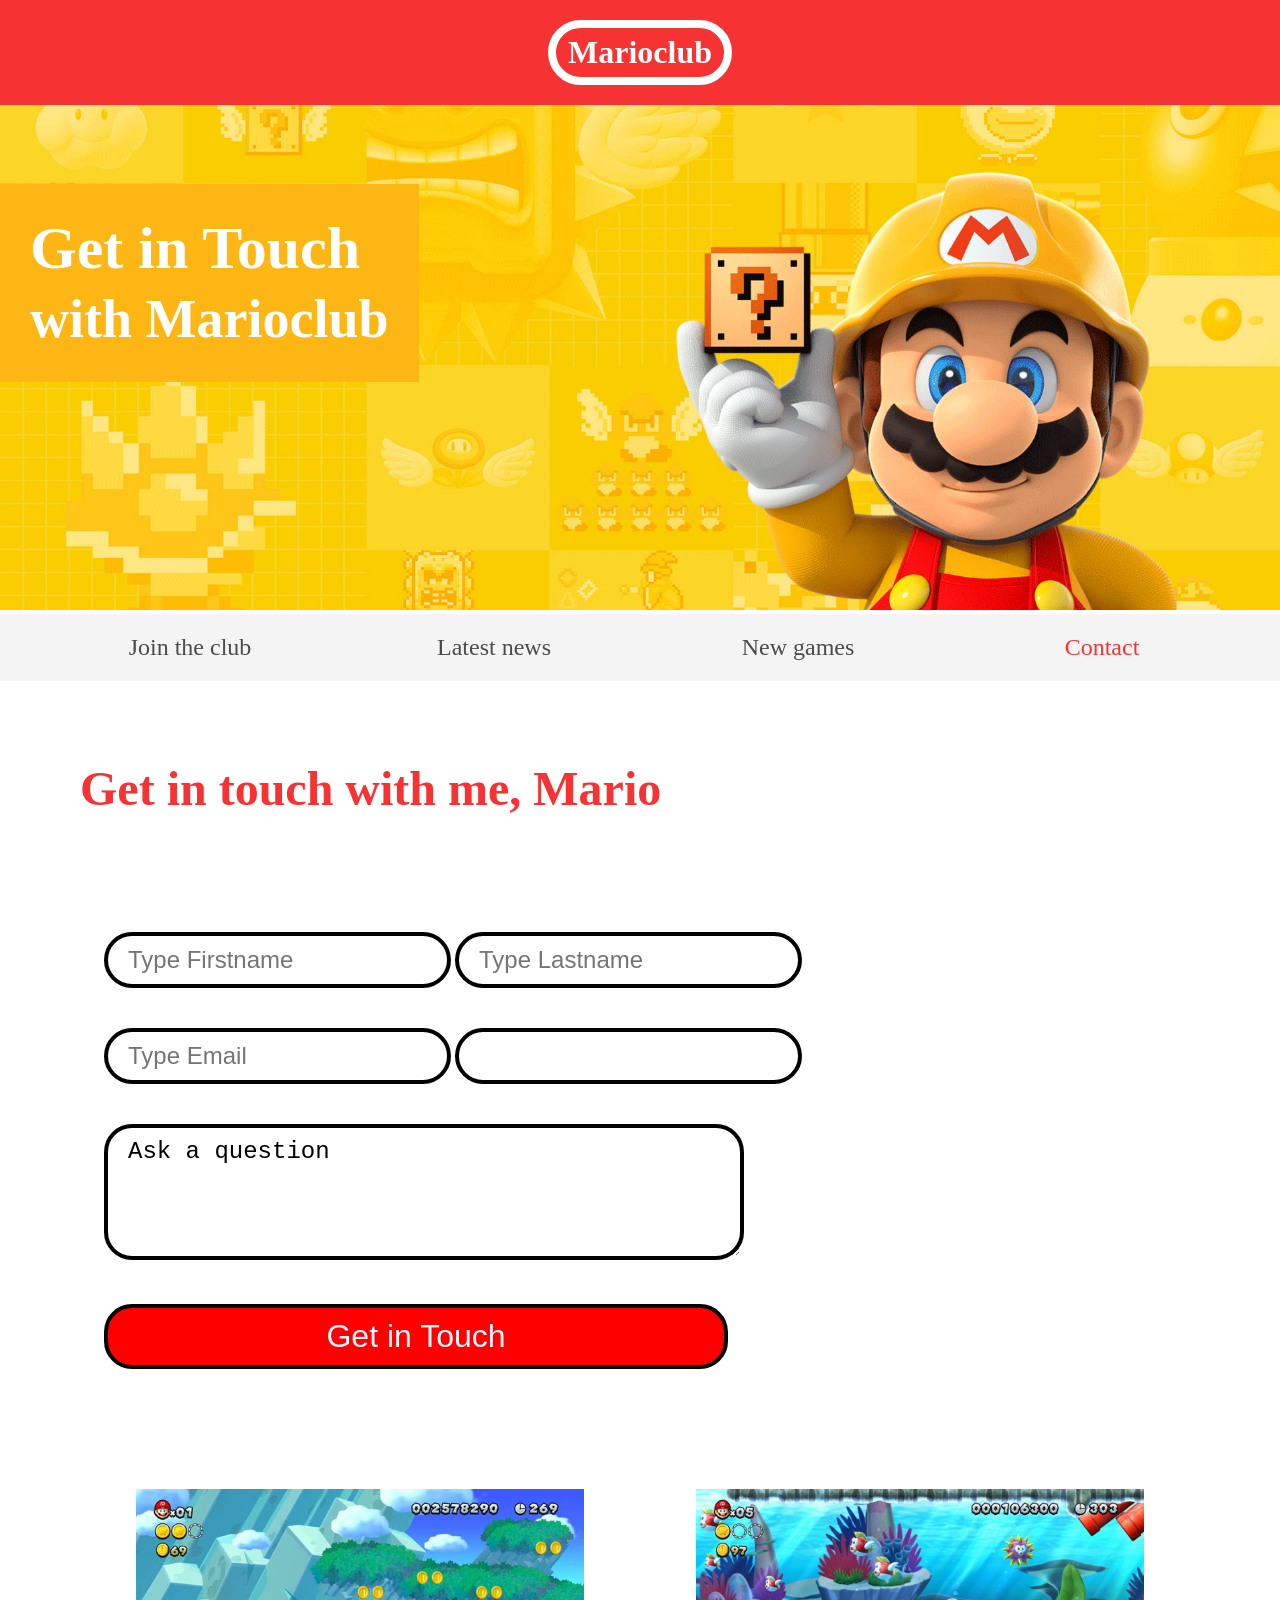
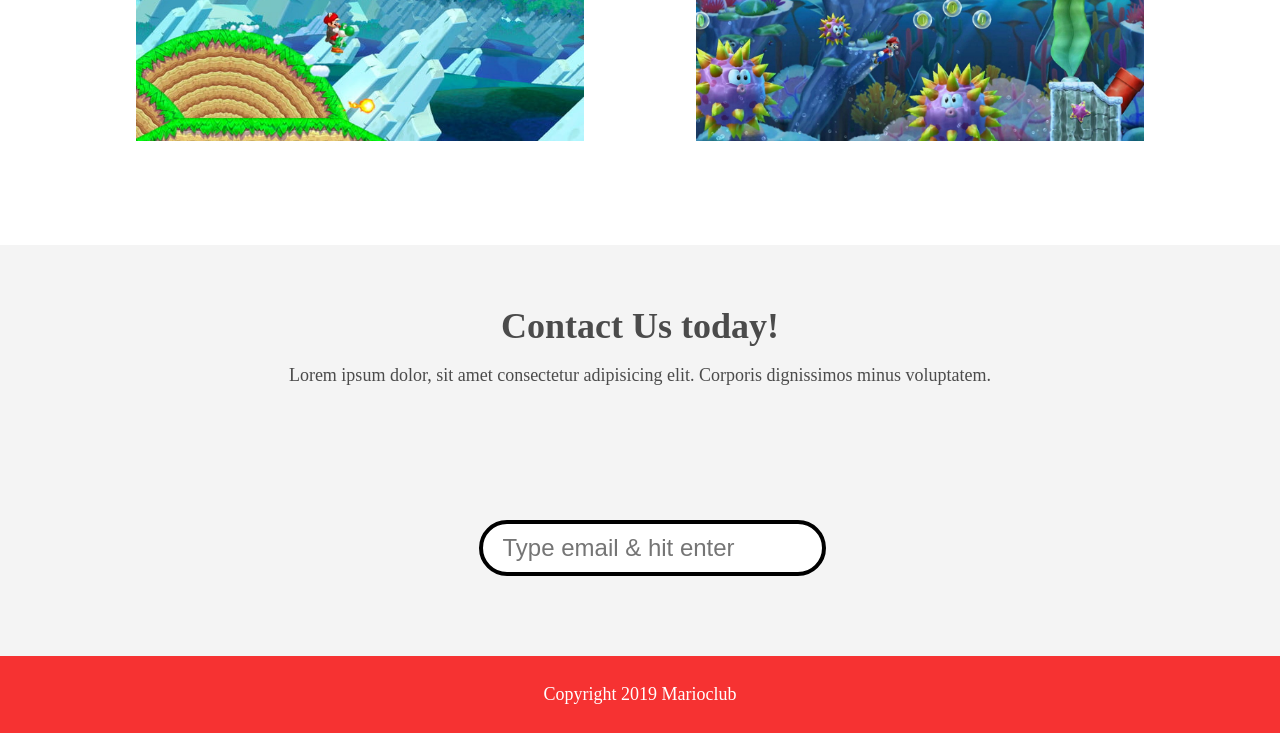
==== contact.html @ 083f6705 "Initial commit" ====
<!DOCTYPE html>
<html>

<head>
    <meta name="viewport" content="width=device-width, initial-scale=1.0">
    <link rel="shortcut icon" href="img/favicon.ico" type="image/x-icon">
    <link rel="icon" href="img/favicon.ico" type="image/x-icon">
    <link rel="stylesheet" href="css/style.css">
    <title>Marioclub</title>
</head>

<body>
    <header>
        <a href="index.html">
            <h1>Marioclub</h1>
        </a>
    </header>
    <section class="banner">
        <img src="img/banner.jpg" alt="marioclub welcome banner">
        <div class="welcome">
            <h2>Get in Touch<br><span>with Marioclub</span></h2>
        </div>
    </section>
    <nav class="main-nav">
        <ul>
            <li><a href="index.html">Join the club</a></li>
            <li><a href="news.html">Latest news</a></li>
            <li><a href="games.html">New games</a></li>
            <li><a href="contact.html" class="join">Contact</a></li>
        </ul>
    </nav>
    <main>
        <article>
            <h2>Get in touch with me, Mario</h2>
            <form>
                <input type="text" name="fname" placeholder="Type Firstname" required>
                <input type="text" name="lname" placeholder="Type Lastname" required><br />
                <input type="email" name="mail" placeholder="Type Email" required>
                <input list="countries" name="country" id="country">
                <datalist id="countries">
                    <option value="Albania">
                    <option value="Austria">
                    <option value="Belarus">
                    <option value="Belgium">
                    <option value="Bosnia">
                    <option value="Bulgaria">
                    <option value="Croatia">
                    <option value="Czech Republic">
                    <option value="Denmark">
                    <option value="Finland">
                    <option value="France">
                    <option value="Georgia">
                    <option value="Germany">
                    <option value="Greece">
                    <option value="Hungary">
                    <option value="Ireland">
                    <option value="Italy">
                    <option value="Kazakhstan">
                    <option value="Lithuania">
                    <option value="Netherlands">
                    <option value="Norway">
                    <option value="Poland">
                    <option value="Portugal">
                    <option value="Romania">
                    <option value="Russia">
                    <option value="Serbia">
                    <option value="Slovakia">
                    <option value="Spain">
                    <option value="Turkey">
                    <option value="Sweden">
                    <option value="Switzerland">
                    <option value="Ukraine">
                    <option value="United Kingdom">
                </datalist>
                <br />
                <textarea name="question" rows="4" cols="40" placeholder="Ask a question...">Ask a question</textarea>
                <input type="submit" value="Get in Touch">
            </form>
        </article>
        <ul class="images">
            <li><img src="img/thumb-1.jpg" alt="mario thumbnail 1"></li>
            <li><img src="img/thumb-2.jpg" alt="mario thumbnail 2"></li>
        </ul>
    </main>
    <section class="join">
        <h2>Contact Us today!</h2>
        <p>Lorem ipsum dolor, sit amet consectetur adipisicing elit. Corporis dignissimos minus voluptatem.</p>
        <form>
            <input type="email" name="email" placeholder="Type email & hit enter" required>
        </form>

    </section>
    <footer>
        <p class="copyright">Copyright 2019 Marioclub</p>
    </footer>
</body>

</html>
---- css/style.css ----
body, ul, li, h1, h2, a{
  margin: 0;
  padding: 0;
  font-family: tahoma;
}
p{
  font-size: 18px;
}
header{
  background-color: #F63232;
  padding: 20px 0;
  text-align: center;
  position: fixed;
  width: 100%;
  top: 0;
  left: 0;
  z-index: 1;
}
header h1{
  color: white;
  border: 8px solid white;
  display: inline-block;
  padding: 6px 12px;
  border-radius: 36px;
}
.banner{
  position: relative;
}
.banner img{
  width: 100%;
}
.banner .welcome{
  background:#FEB614;
  color: white;
  padding: 30px;
  font-size: 60px;
  position: absolute;
  left: 0;
  top: 30%;
} 
.banner .welcome span{
  font-size: 0.9em;
}
nav{
  background: #F4F4F4;
  padding: 20px;
  position: -webkit-sticky;
  position: sticky;
  top: 106px;
  z-index: 1;
}
nav ul{
  white-space: nowrap;
  max-width: 1200px;
  margin: 0 auto;
  text-align: center;
}
nav li{
  width: 25%;
  display: inline-block;
  font-size: 24px;
}
nav li a{
  text-decoration: none;
  color: #4B4B4B;
}
nav li a:hover{
  text-decoration: underline;
}
nav li a.join{
  color: #F63232;
}
main{
  max-width: 100%;
  width: 1200px;
  margin: 80px auto;
  padding: 0 40px;
  -webkit-box-sizing: border-box;
  box-sizing: border-box;
}
article h2{
  color: #F63232;
  font-size: 48px;
}
article p{
  line-height: 2em;
  color: #4B4B4B;
}
article p::first-line{
  font-weight: bold;
  font-size: 1.2em;
}
.images{
  text-align: center;
  margin: 80px 0;
  white-space: nowrap;
}
.images li{
  display: inline-block;
  list-style-type: none;
  width: 40%;
  margin: 20px 5%;
  position: relative;
}
.images li:hover{
  top: -4px;
}
.images li img{
  max-width: 100%;
}
.images {
  display: -webkit-box;
  display: -ms-flexbox;
  display: flex;
  -ms-flex-wrap: wrap;
  flex-wrap: wrap;
}

.coverimage li {
  -webkit-box-flex: 1;
  -ms-flex: 0 0 50%;
  flex: 0 0 50%; /* explanation below */
  margin: 5px;
  height: 100px;
  
}

section.join{
  background: #F4F4F4;
  text-align: center;
  padding: 60px 20px;
  color: #4B4B4B;
}
section.join h2{
  font-size: 36px;
}
form {
    padding-left: 1.5rem;
    padding-top: 6rem;
}

form input{
  margin: 20px 0;
  padding: 10px 20px;
  font-size: 24px;
  border-radius: 28px;
  border: 4px solid black;
}

form textarea{
  margin: 20px 0;
  padding: 10px 20px;
  font-size: 24px;
  border-radius: 28px;
  border: 4px solid black;
}
form input:focus{
  border: 4px dashed #4B4B4B;
  outline: none;
}
form textarea:focus{
  border: 4px dashed #4B4B4B;
  outline: none;
}
form input:valid{
  border: 4px solid #000000;
}
input[type="submit"] {
    width: 39rem;
    background-color: red;
    font-size: xx-large;
    color: ghostwhite;
}
input[type="submit"]:focus {
    border: 4px dashed ghostwhite;
    outline: none
}
footer{
  background: #F63232;
  color: white;
  padding: 10px;
  text-align: center;
}

/* responsive styles */

@media screen and (max-width: 1400px){

  .banner .welcome{
    font-size: 40px;
  }

}

@media screen and (max-width: 960px){

  .banner .welcome{
    font-size: 28px;
  }
  nav li{
    font-size: 18px;
  }

}

@media screen and (max-width: 700px){

  .banner .welcome{
    font-size: 20px;
    position: relative;
    text-align: center;
  }
  .banner .welcome br{
    display: none;
  }
  .banner .welcome span{
    font-size: 1em;
  }
  nav li{
    font-size: 18px;
  }
  .images li{
    width: 100%;
    display: block;
    margin: 20px auto;
  }

}

@media screen and (max-width: 560px){

  .banner .welcome{
    font-size: 20px;
    position: relative;
    text-align: center;
  }
  .banner .welcome br{
    display: none;
  }
  .banner .welcome span{
    font-size: 1em;
  }
  nav li{
    display: block;
    width: 100%;
    margin: 12px 0;
  }
  article h2{
    font-size: 36px;
  }
  header, nav{
    position: relative;
    top: 0;
  }
  

}
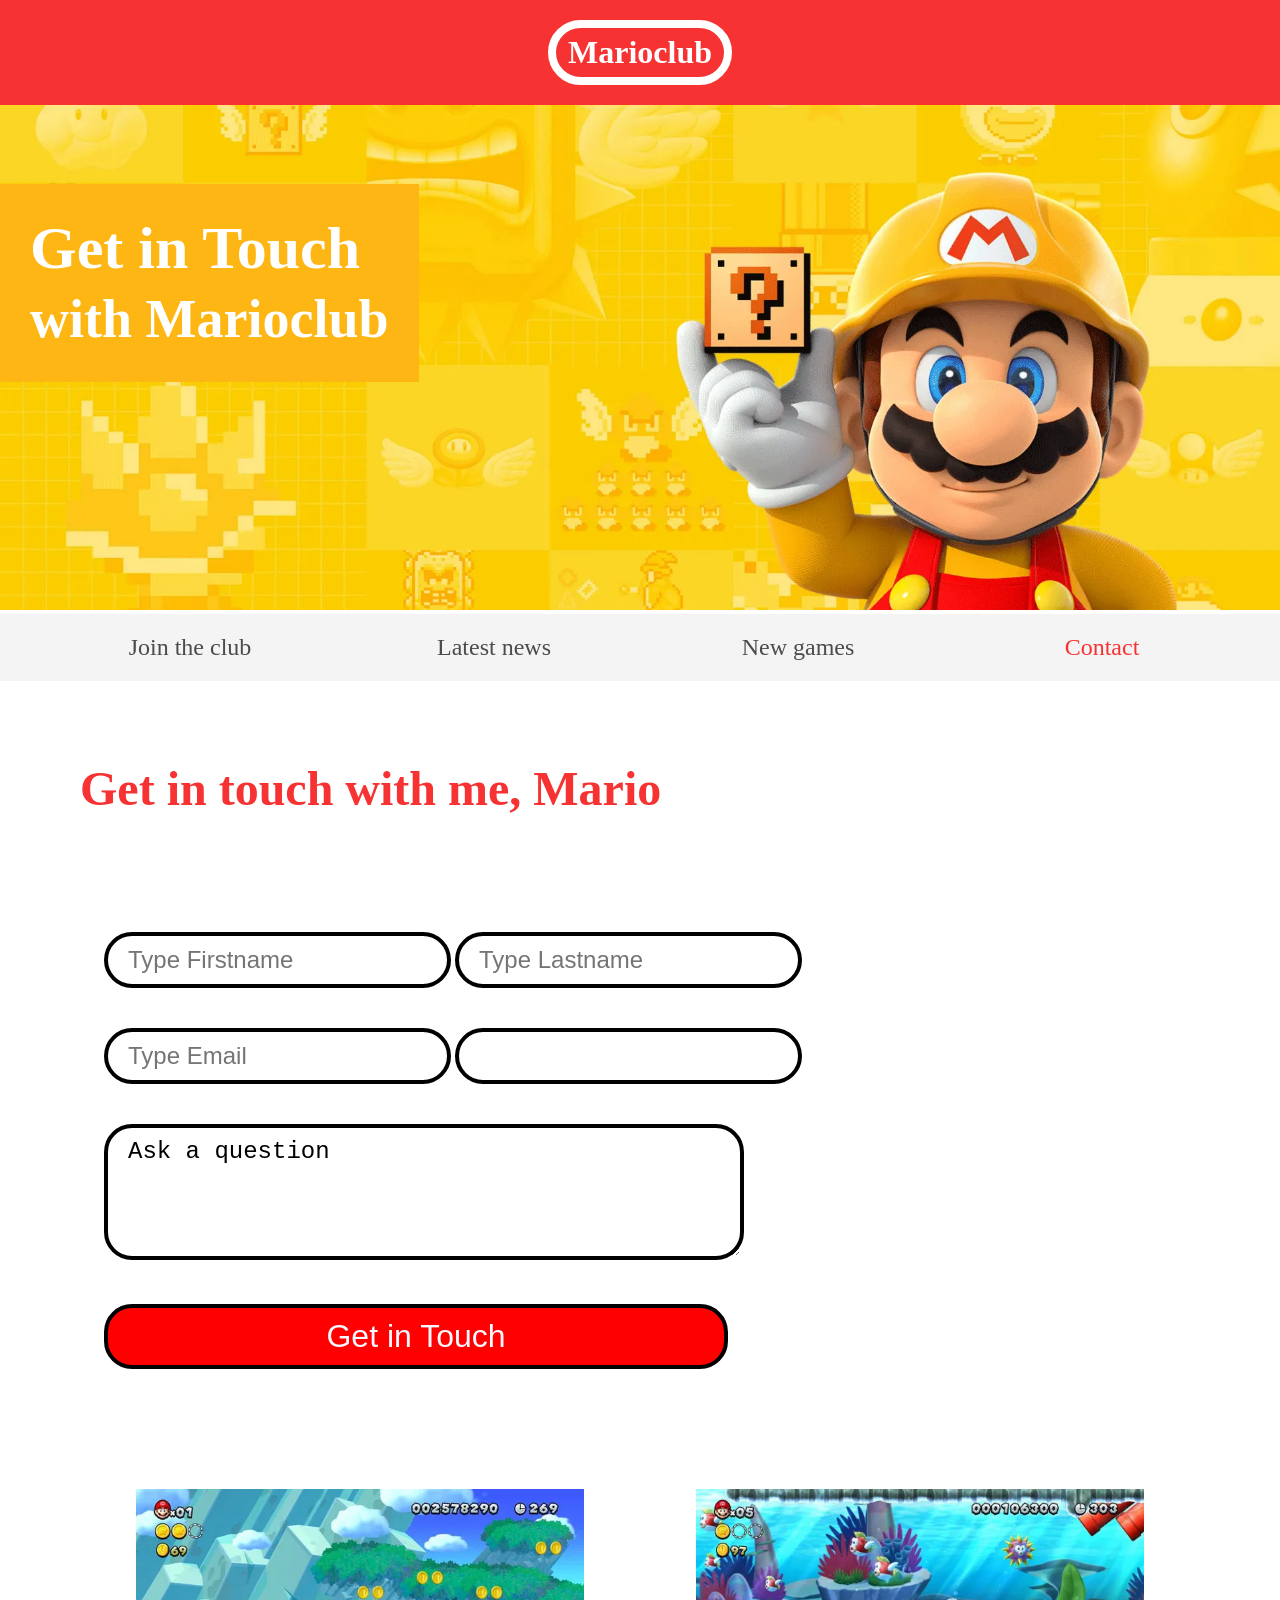
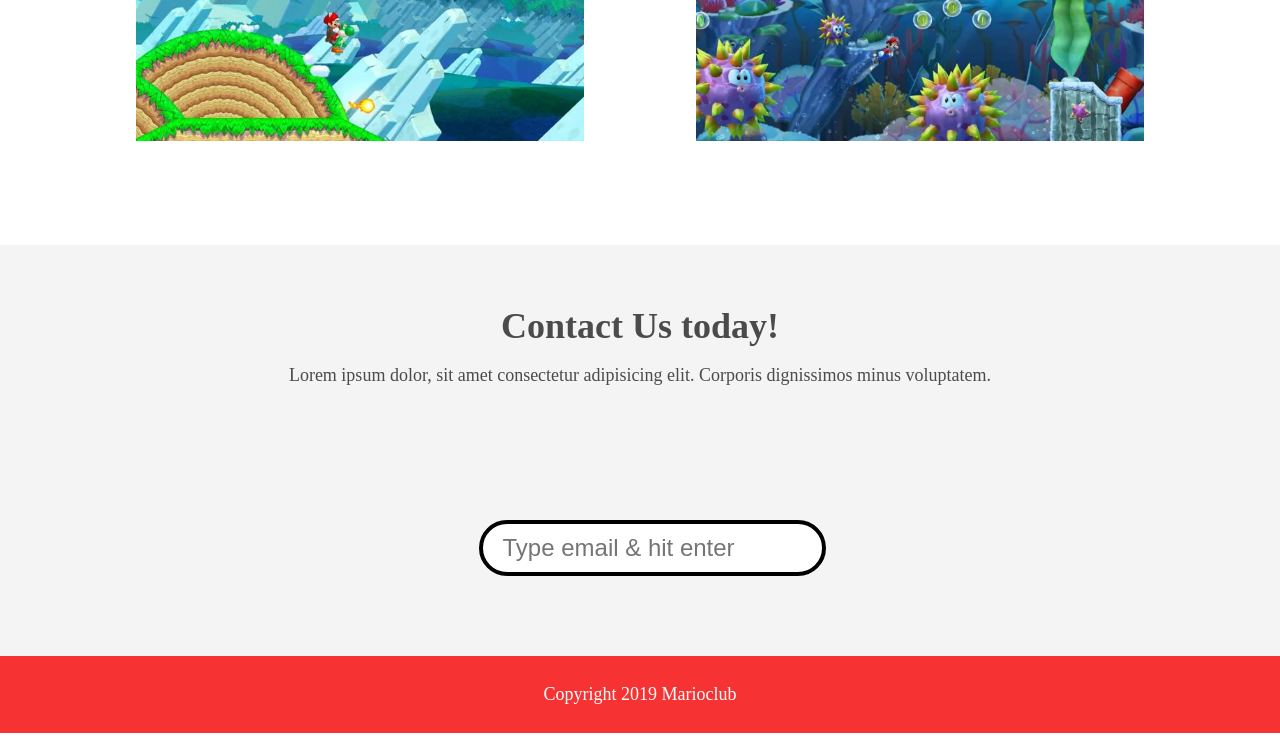
==== commit 3474b5f6: "Optimeret billeder og konverteret til WebP Konverteret JPG-billeder til WebP for at reducere filstør" ====
--- a/contact.html
+++ b/contact.html
@@ -1,98 +1,120 @@
-<!DOCTYPE html>
+<!doctype html>
 <html>
+  <head>
+    <meta name="viewport" content="width=device-width, initial-scale=1.0" />
+    <link rel="shortcut icon" href="img/favicon.ico" type="image/x-icon" />
+    <link rel="icon" href="img/favicon.ico" type="image/x-icon" />
+    <link rel="stylesheet" href="css/style.css" />
+    <title>Marioclub</title>
+  </head>
 
-<head>
-    <meta name="viewport" content="width=device-width, initial-scale=1.0">
-    <link rel="shortcut icon" href="img/favicon.ico" type="image/x-icon">
-    <link rel="icon" href="img/favicon.ico" type="image/x-icon">
-    <link rel="stylesheet" href="css/style.css">
-    <title>Marioclub</title>
-</head>
-
-<body>
+  <body>
     <header>
-        <a href="index.html">
-            <h1>Marioclub</h1>
-        </a>
+      <a href="index.html">
+        <h1>Marioclub</h1>
+      </a>
     </header>
     <section class="banner">
-        <img src="img/banner.jpg" alt="marioclub welcome banner">
-        <div class="welcome">
-            <h2>Get in Touch<br><span>with Marioclub</span></h2>
-        </div>
+      <img src="img/banner.webp" alt="marioclub welcome banner" />
+      <div class="welcome">
+        <h2>Get in Touch<br /><span>with Marioclub</span></h2>
+      </div>
     </section>
     <nav class="main-nav">
-        <ul>
-            <li><a href="index.html">Join the club</a></li>
-            <li><a href="news.html">Latest news</a></li>
-            <li><a href="games.html">New games</a></li>
-            <li><a href="contact.html" class="join">Contact</a></li>
-        </ul>
+      <ul>
+        <li><a href="index.html">Join the club</a></li>
+        <li><a href="news.html">Latest news</a></li>
+        <li><a href="games.html">New games</a></li>
+        <li><a href="contact.html" class="join">Contact</a></li>
+      </ul>
     </nav>
     <main>
-        <article>
-            <h2>Get in touch with me, Mario</h2>
-            <form>
-                <input type="text" name="fname" placeholder="Type Firstname" required>
-                <input type="text" name="lname" placeholder="Type Lastname" required><br />
-                <input type="email" name="mail" placeholder="Type Email" required>
-                <input list="countries" name="country" id="country">
-                <datalist id="countries">
-                    <option value="Albania">
-                    <option value="Austria">
-                    <option value="Belarus">
-                    <option value="Belgium">
-                    <option value="Bosnia">
-                    <option value="Bulgaria">
-                    <option value="Croatia">
-                    <option value="Czech Republic">
-                    <option value="Denmark">
-                    <option value="Finland">
-                    <option value="France">
-                    <option value="Georgia">
-                    <option value="Germany">
-                    <option value="Greece">
-                    <option value="Hungary">
-                    <option value="Ireland">
-                    <option value="Italy">
-                    <option value="Kazakhstan">
-                    <option value="Lithuania">
-                    <option value="Netherlands">
-                    <option value="Norway">
-                    <option value="Poland">
-                    <option value="Portugal">
-                    <option value="Romania">
-                    <option value="Russia">
-                    <option value="Serbia">
-                    <option value="Slovakia">
-                    <option value="Spain">
-                    <option value="Turkey">
-                    <option value="Sweden">
-                    <option value="Switzerland">
-                    <option value="Ukraine">
-                    <option value="United Kingdom">
-                </datalist>
-                <br />
-                <textarea name="question" rows="4" cols="40" placeholder="Ask a question...">Ask a question</textarea>
-                <input type="submit" value="Get in Touch">
-            </form>
-        </article>
-        <ul class="images">
-            <li><img src="img/thumb-1.jpg" alt="mario thumbnail 1"></li>
-            <li><img src="img/thumb-2.jpg" alt="mario thumbnail 2"></li>
-        </ul>
+      <article>
+        <h2>Get in touch with me, Mario</h2>
+        <form>
+          <input
+            type="text"
+            name="fname"
+            placeholder="Type Firstname"
+            required
+          />
+          <input
+            type="text"
+            name="lname"
+            placeholder="Type Lastname"
+            required
+          /><br />
+          <input type="email" name="mail" placeholder="Type Email" required />
+          <input list="countries" name="country" id="country" />
+          <datalist id="countries">
+            <option value="Albania"></option>
+            <option value="Austria"></option>
+            <option value="Belarus"></option>
+            <option value="Belgium"></option>
+            <option value="Bosnia"></option>
+            <option value="Bulgaria"></option>
+            <option value="Croatia"></option>
+            <option value="Czech Republic"></option>
+            <option value="Denmark"></option>
+            <option value="Finland"></option>
+            <option value="France"></option>
+            <option value="Georgia"></option>
+            <option value="Germany"></option>
+            <option value="Greece"></option>
+            <option value="Hungary"></option>
+            <option value="Ireland"></option>
+            <option value="Italy"></option>
+            <option value="Kazakhstan"></option>
+            <option value="Lithuania"></option>
+            <option value="Netherlands"></option>
+            <option value="Norway"></option>
+            <option value="Poland"></option>
+            <option value="Portugal"></option>
+            <option value="Romania"></option>
+            <option value="Russia"></option>
+            <option value="Serbia"></option>
+            <option value="Slovakia"></option>
+            <option value="Spain"></option>
+            <option value="Turkey"></option>
+            <option value="Sweden"></option>
+            <option value="Switzerland"></option>
+            <option value="Ukraine"></option>
+            <option value="United Kingdom"></option>
+          </datalist>
+          <br />
+          <textarea
+            name="question"
+            rows="4"
+            cols="40"
+            placeholder="Ask a question..."
+          >
+Ask a question</textarea
+          >
+          <input type="submit" value="Get in Touch" />
+        </form>
+      </article>
+      <ul class="images">
+        <li><img src="img/thumb-1.webp" alt="mario thumbnail 1" /></li>
+        <li><img src="img/thumb-2.webp" alt="mario thumbnail 2" /></li>
+      </ul>
     </main>
     <section class="join">
-        <h2>Contact Us today!</h2>
-        <p>Lorem ipsum dolor, sit amet consectetur adipisicing elit. Corporis dignissimos minus voluptatem.</p>
-        <form>
-            <input type="email" name="email" placeholder="Type email & hit enter" required>
-        </form>
-
+      <h2>Contact Us today!</h2>
+      <p>
+        Lorem ipsum dolor, sit amet consectetur adipisicing elit. Corporis
+        dignissimos minus voluptatem.
+      </p>
+      <form>
+        <input
+          type="email"
+          name="email"
+          placeholder="Type email & hit enter"
+          required
+        />
+      </form>
     </section>
     <footer>
-        <p class="copyright">Copyright 2019 Marioclub</p>
+      <p class="copyright">Copyright 2019 Marioclub</p>
     </footer>
-</body>
-
-</html>+  </body>
+</html>
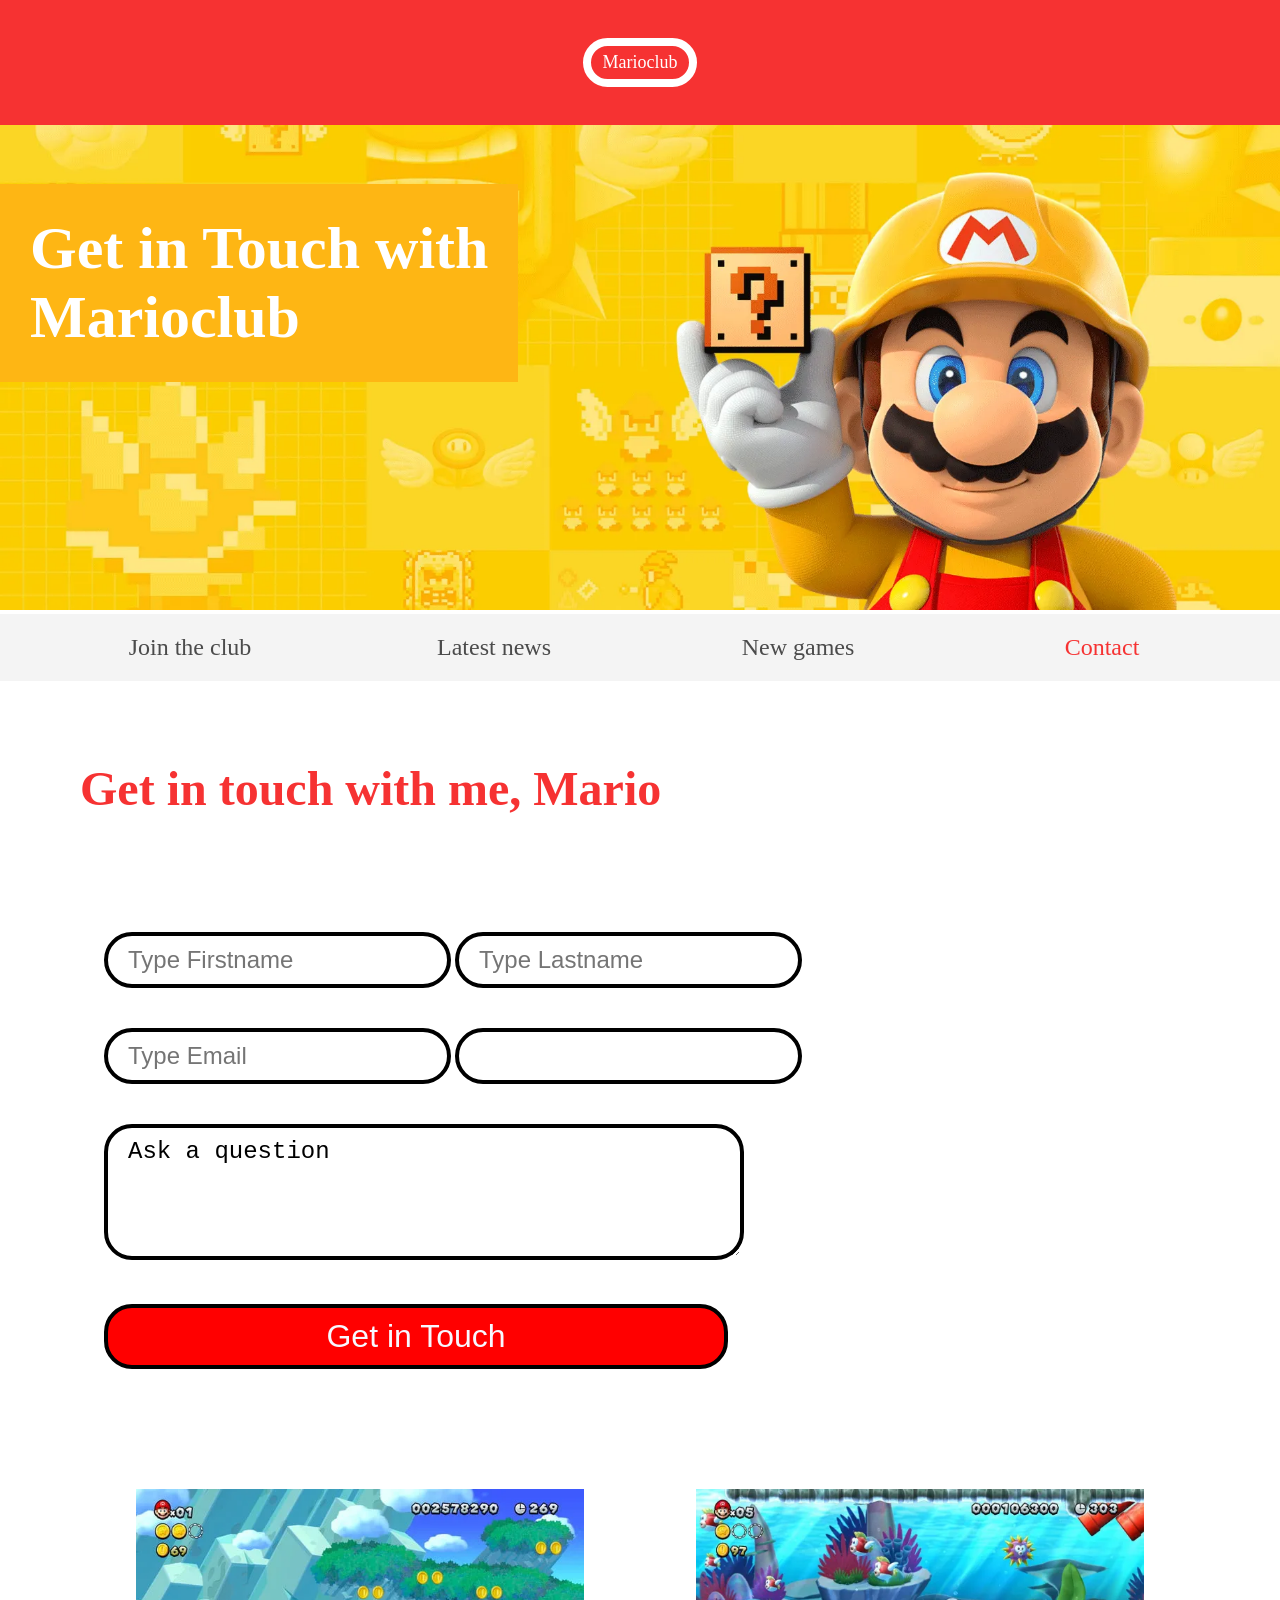
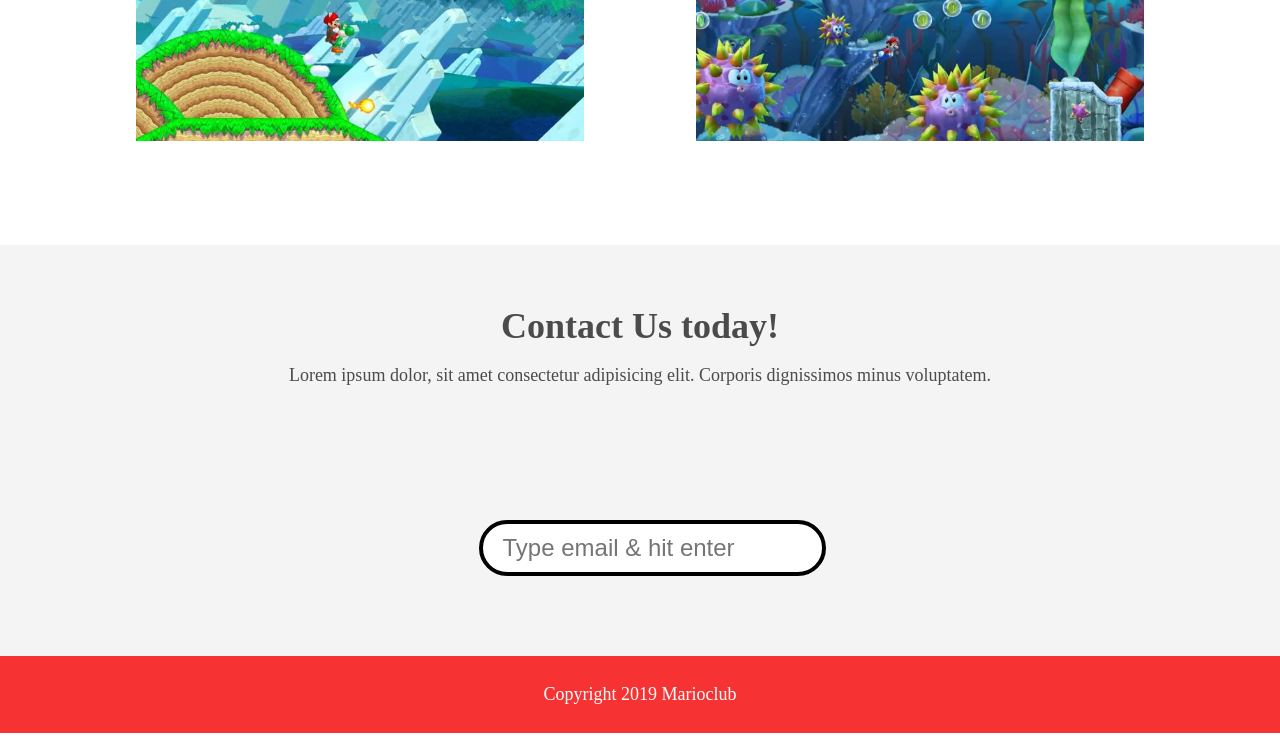
==== commit 3b303437: "Forbedret headingstruktur Ændret headingstrukturen på alle sider, så hver side har én relevant H1. M" ====
--- a/contact.html
+++ b/contact.html
@@ -11,13 +11,16 @@
   <body>
     <header>
       <a href="index.html">
-        <h1>Marioclub</h1>
+        <p class="site-title">Marioclub</p>
       </a>
     </header>
     <section class="banner">
-      <img src="img/banner.webp" alt="marioclub welcome banner" />
+      <img src="img/banner.webp" alt="Mario holding a question block" />
       <div class="welcome">
-        <h2>Get in Touch<br /><span>with Marioclub</span></h2>
+        <h1>
+          Get in Touch with <br />
+          Marioclub
+        </h1>
       </div>
     </section>
     <nav class="main-nav">
@@ -94,8 +97,20 @@
         </form>
       </article>
       <ul class="images">
-        <li><img src="img/thumb-1.webp" alt="mario thumbnail 1" /></li>
-        <li><img src="img/thumb-2.webp" alt="mario thumbnail 2" /></li>
+        <li>
+          <img
+            src="img/thumb-1.webp"
+            alt="Mario running through a colorful game world"
+            loading="lazy"
+          />
+        </li>
+        <li>
+          <img
+            src="img/thumb-2.webp"
+            alt="Mario exploring an underwater game world"
+            loading="lazy"
+          />
+        </li>
       </ul>
     </main>
     <section class="join">
--- a/css/style.css
+++ b/css/style.css
@@ -1,13 +1,18 @@
-body, ul, li, h1, h2, a{
+body,
+ul,
+li,
+h1,
+h2,
+a {
   margin: 0;
   padding: 0;
   font-family: tahoma;
 }
-p{
+p {
   font-size: 18px;
 }
-header{
-  background-color: #F63232;
+header {
+  background-color: #f63232;
   padding: 20px 0;
   text-align: center;
   position: fixed;
@@ -16,61 +21,62 @@
   left: 0;
   z-index: 1;
 }
-header h1{
+header .site-title {
   color: white;
   border: 8px solid white;
   display: inline-block;
   padding: 6px 12px;
   border-radius: 36px;
 }
-.banner{
+.banner {
   position: relative;
 }
-.banner img{
+.banner img {
   width: 100%;
 }
-.banner .welcome{
-  background:#FEB614;
+.banner .welcome h1 {
+  background: #feb614;
   color: white;
   padding: 30px;
   font-size: 60px;
+  margin: 0;
   position: absolute;
   left: 0;
   top: 30%;
-} 
-.banner .welcome span{
+}
+.banner .welcome span {
   font-size: 0.9em;
 }
-nav{
-  background: #F4F4F4;
+nav {
+  background: #f4f4f4;
   padding: 20px;
   position: -webkit-sticky;
   position: sticky;
   top: 106px;
   z-index: 1;
 }
-nav ul{
+nav ul {
   white-space: nowrap;
   max-width: 1200px;
   margin: 0 auto;
   text-align: center;
 }
-nav li{
+nav li {
   width: 25%;
   display: inline-block;
   font-size: 24px;
 }
-nav li a{
+nav li a {
   text-decoration: none;
-  color: #4B4B4B;
-}
-nav li a:hover{
+  color: #4b4b4b;
+}
+nav li a:hover {
   text-decoration: underline;
 }
-nav li a.join{
-  color: #F63232;
-}
-main{
+nav li a.join {
+  color: #f63232;
+}
+main {
   max-width: 100%;
   width: 1200px;
   margin: 80px auto;
@@ -78,34 +84,34 @@
   -webkit-box-sizing: border-box;
   box-sizing: border-box;
 }
-article h2{
-  color: #F63232;
+article h2 {
+  color: #f63232;
   font-size: 48px;
 }
-article p{
+article p {
   line-height: 2em;
-  color: #4B4B4B;
-}
-article p::first-line{
+  color: #4b4b4b;
+}
+article p::first-line {
   font-weight: bold;
   font-size: 1.2em;
 }
-.images{
+.images {
   text-align: center;
   margin: 80px 0;
   white-space: nowrap;
 }
-.images li{
+.images li {
   display: inline-block;
   list-style-type: none;
   width: 40%;
   margin: 20px 5%;
   position: relative;
 }
-.images li:hover{
+.images li:hover {
   top: -4px;
 }
-.images li img{
+.images li img {
   max-width: 100%;
 }
 .images {
@@ -122,24 +128,23 @@
   flex: 0 0 50%; /* explanation below */
   margin: 5px;
   height: 100px;
-  
-}
-
-section.join{
-  background: #F4F4F4;
+}
+
+section.join {
+  background: #f4f4f4;
   text-align: center;
   padding: 60px 20px;
-  color: #4B4B4B;
-}
-section.join h2{
+  color: #4b4b4b;
+}
+section.join h2 {
   font-size: 36px;
 }
 form {
-    padding-left: 1.5rem;
-    padding-top: 6rem;
-}
-
-form input{
+  padding-left: 1.5rem;
+  padding-top: 6rem;
+}
+
+form input {
   margin: 20px 0;
   padding: 10px 20px;
   font-size: 24px;
@@ -147,36 +152,36 @@
   border: 4px solid black;
 }
 
-form textarea{
+form textarea {
   margin: 20px 0;
   padding: 10px 20px;
   font-size: 24px;
   border-radius: 28px;
   border: 4px solid black;
 }
-form input:focus{
-  border: 4px dashed #4B4B4B;
+form input:focus {
+  border: 4px dashed #4b4b4b;
   outline: none;
 }
-form textarea:focus{
-  border: 4px dashed #4B4B4B;
+form textarea:focus {
+  border: 4px dashed #4b4b4b;
   outline: none;
 }
-form input:valid{
+form input:valid {
   border: 4px solid #000000;
 }
 input[type="submit"] {
-    width: 39rem;
-    background-color: red;
-    font-size: xx-large;
-    color: ghostwhite;
+  width: 39rem;
+  background-color: red;
+  font-size: xx-large;
+  color: ghostwhite;
 }
 input[type="submit"]:focus {
-    border: 4px dashed ghostwhite;
-    outline: none
-}
-footer{
-  background: #F63232;
+  border: 4px dashed ghostwhite;
+  outline: none;
+}
+footer {
+  background: #f63232;
   color: white;
   padding: 10px;
   text-align: center;
@@ -184,74 +189,66 @@
 
 /* responsive styles */
 
-@media screen and (max-width: 1400px){
-
-  .banner .welcome{
+@media screen and (max-width: 1400px) {
+  .banner .welcome {
     font-size: 40px;
   }
-
-}
-
-@media screen and (max-width: 960px){
-
-  .banner .welcome{
+}
+
+@media screen and (max-width: 960px) {
+  .banner .welcome {
     font-size: 28px;
   }
-  nav li{
+  nav li {
     font-size: 18px;
   }
-
-}
-
-@media screen and (max-width: 700px){
-
-  .banner .welcome{
+}
+
+@media screen and (max-width: 700px) {
+  .banner .welcome {
     font-size: 20px;
     position: relative;
     text-align: center;
   }
-  .banner .welcome br{
+  .banner .welcome br {
     display: none;
   }
-  .banner .welcome span{
+  .banner .welcome span {
     font-size: 1em;
   }
-  nav li{
+  nav li {
     font-size: 18px;
   }
-  .images li{
+  .images li {
     width: 100%;
     display: block;
     margin: 20px auto;
   }
-
-}
-
-@media screen and (max-width: 560px){
-
-  .banner .welcome{
+}
+
+@media screen and (max-width: 560px) {
+  .banner .welcome {
     font-size: 20px;
     position: relative;
     text-align: center;
   }
-  .banner .welcome br{
+  .banner .welcome br {
     display: none;
   }
-  .banner .welcome span{
+  .banner .welcome span {
     font-size: 1em;
   }
-  nav li{
+  nav li {
     display: block;
     width: 100%;
     margin: 12px 0;
   }
-  article h2{
+  article h2 {
     font-size: 36px;
   }
-  header, nav{
+  header,
+  nav {
     position: relative;
     top: 0;
   }
-  
-
-}+}
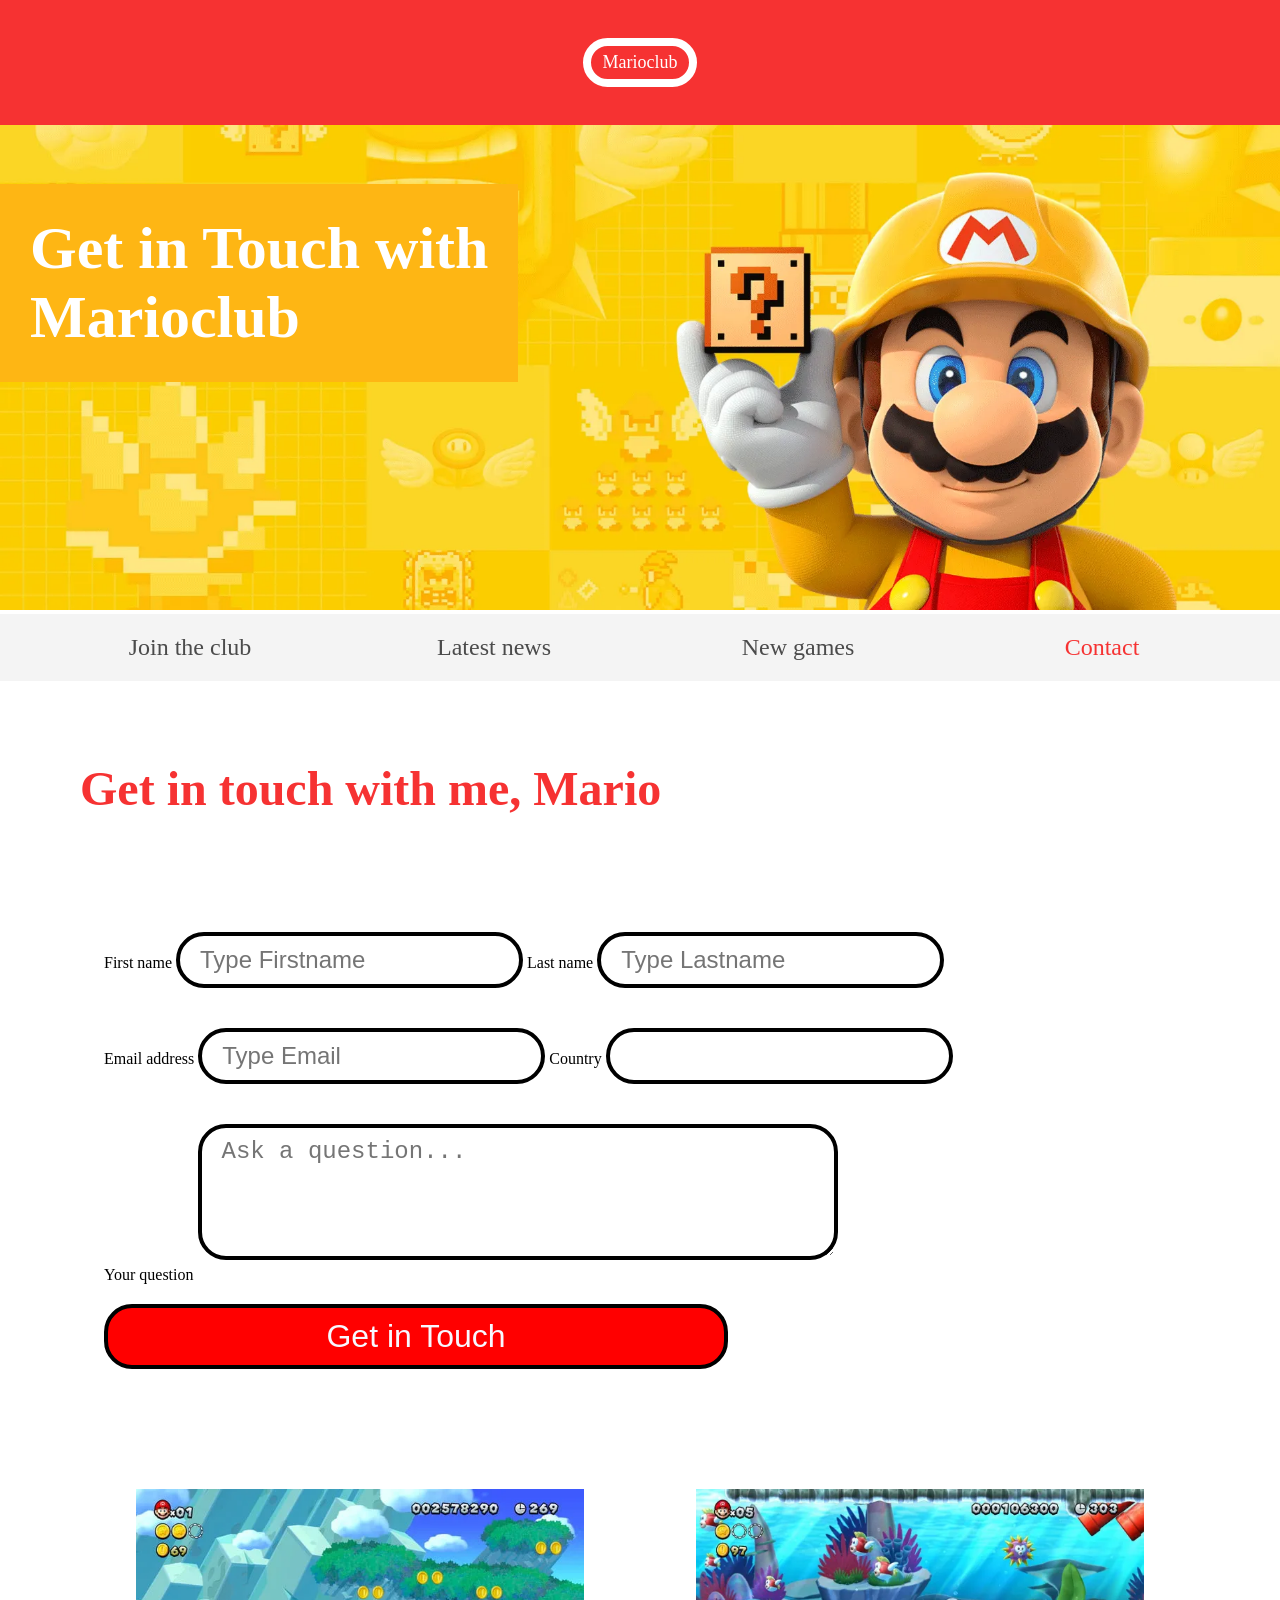
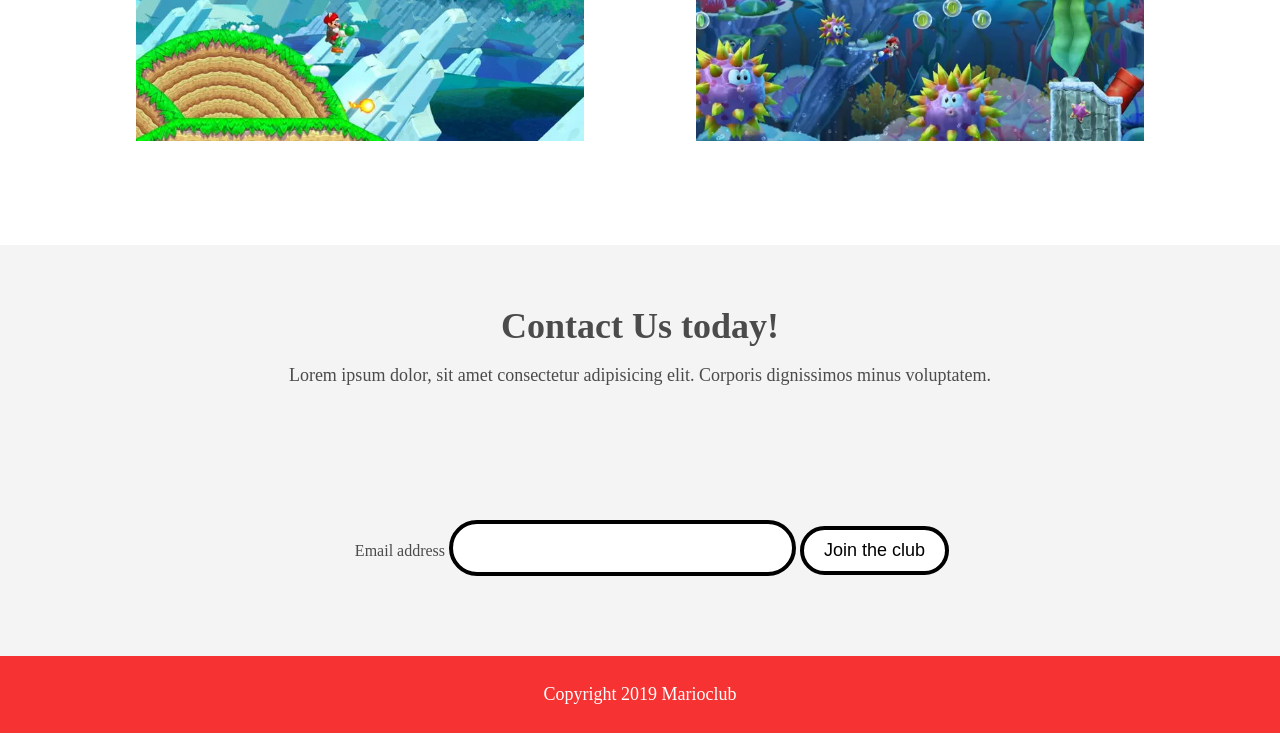
==== commit 4a196547: "Gør formularer mere tilgængelige Tilføjet labels, id'er og autocomplete til formularfelter samt tyde" ====
--- a/contact.html
+++ b/contact.html
@@ -28,71 +28,74 @@
         <li><a href="index.html">Join the club</a></li>
         <li><a href="news.html">Latest news</a></li>
         <li><a href="games.html">New games</a></li>
-        <li><a href="contact.html" class="join">Contact</a></li>
+        <li>
+          <a href="contact.html" class="join" aria-current="page">Contact</a>
+        </li>
       </ul>
     </nav>
     <main>
       <article>
         <h2>Get in touch with me, Mario</h2>
         <form>
+          <label for="firstname">First name</label>
           <input
             type="text"
+            id="firstname"
             name="fname"
+            autocomplete="given-name"
             placeholder="Type Firstname"
             required
           />
+
+          <label for="lastname">Last name</label>
           <input
             type="text"
+            id="lastname"
             name="lname"
+            autocomplete="family-name"
             placeholder="Type Lastname"
             required
-          /><br />
-          <input type="email" name="mail" placeholder="Type Email" required />
-          <input list="countries" name="country" id="country" />
+          />
+
+          <br />
+
+          <label for="contact-email">Email address</label>
+          <input
+            type="email"
+            id="contact-email"
+            name="mail"
+            autocomplete="email"
+            placeholder="Type Email"
+            required
+          />
+
+          <label for="country">Country</label>
+          <input
+            list="countries"
+            name="country"
+            id="country"
+            autocomplete="country-name"
+          />
+
           <datalist id="countries">
-            <option value="Albania"></option>
-            <option value="Austria"></option>
-            <option value="Belarus"></option>
-            <option value="Belgium"></option>
-            <option value="Bosnia"></option>
-            <option value="Bulgaria"></option>
-            <option value="Croatia"></option>
-            <option value="Czech Republic"></option>
-            <option value="Denmark"></option>
-            <option value="Finland"></option>
-            <option value="France"></option>
-            <option value="Georgia"></option>
-            <option value="Germany"></option>
-            <option value="Greece"></option>
-            <option value="Hungary"></option>
-            <option value="Ireland"></option>
-            <option value="Italy"></option>
-            <option value="Kazakhstan"></option>
-            <option value="Lithuania"></option>
-            <option value="Netherlands"></option>
-            <option value="Norway"></option>
-            <option value="Poland"></option>
-            <option value="Portugal"></option>
-            <option value="Romania"></option>
-            <option value="Russia"></option>
-            <option value="Serbia"></option>
-            <option value="Slovakia"></option>
-            <option value="Spain"></option>
-            <option value="Turkey"></option>
-            <option value="Sweden"></option>
-            <option value="Switzerland"></option>
-            <option value="Ukraine"></option>
-            <option value="United Kingdom"></option>
+              <option value="Albania"></option>
+              <option value="Austria"></option>
+              <option value="Belgium"></option>
+              <option value="United Kingdom"></option>
           </datalist>
+
           <br />
+
+          <label for="question">Your question</label>
+
           <textarea
+            id="question"
             name="question"
             rows="4"
             cols="40"
             placeholder="Ask a question..."
-          >
-Ask a question</textarea
-          >
+          ></textarea>
+
           <input type="submit" value="Get in Touch" />
         </form>
       </article>
@@ -120,12 +123,17 @@
         dignissimos minus voluptatem.
       </p>
       <form>
+        <label for="email">Email address</label>
+
         <input
           type="email"
+          id="email"
           name="email"
-          placeholder="Type email & hit enter"
+          autocomplete="email"
           required
         />
+
+        <button type="submit">Join the club</button>
       </form>
     </section>
     <footer>
--- a/css/style.css
+++ b/css/style.css
@@ -170,6 +170,22 @@
 form input:valid {
   border: 4px solid #000000;
 }
+
+form button {
+  margin: 20px 0;
+  padding: 10px 20px;
+  font-size: 18px;
+  border-radius: 28px;
+  border: 4px solid black;
+  background: white;
+  cursor: pointer;
+}
+
+form button:focus {
+  border: 4px dashed #4b4b4b;
+  outline: none;
+}
+
 input[type="submit"] {
   width: 39rem;
   background-color: red;
